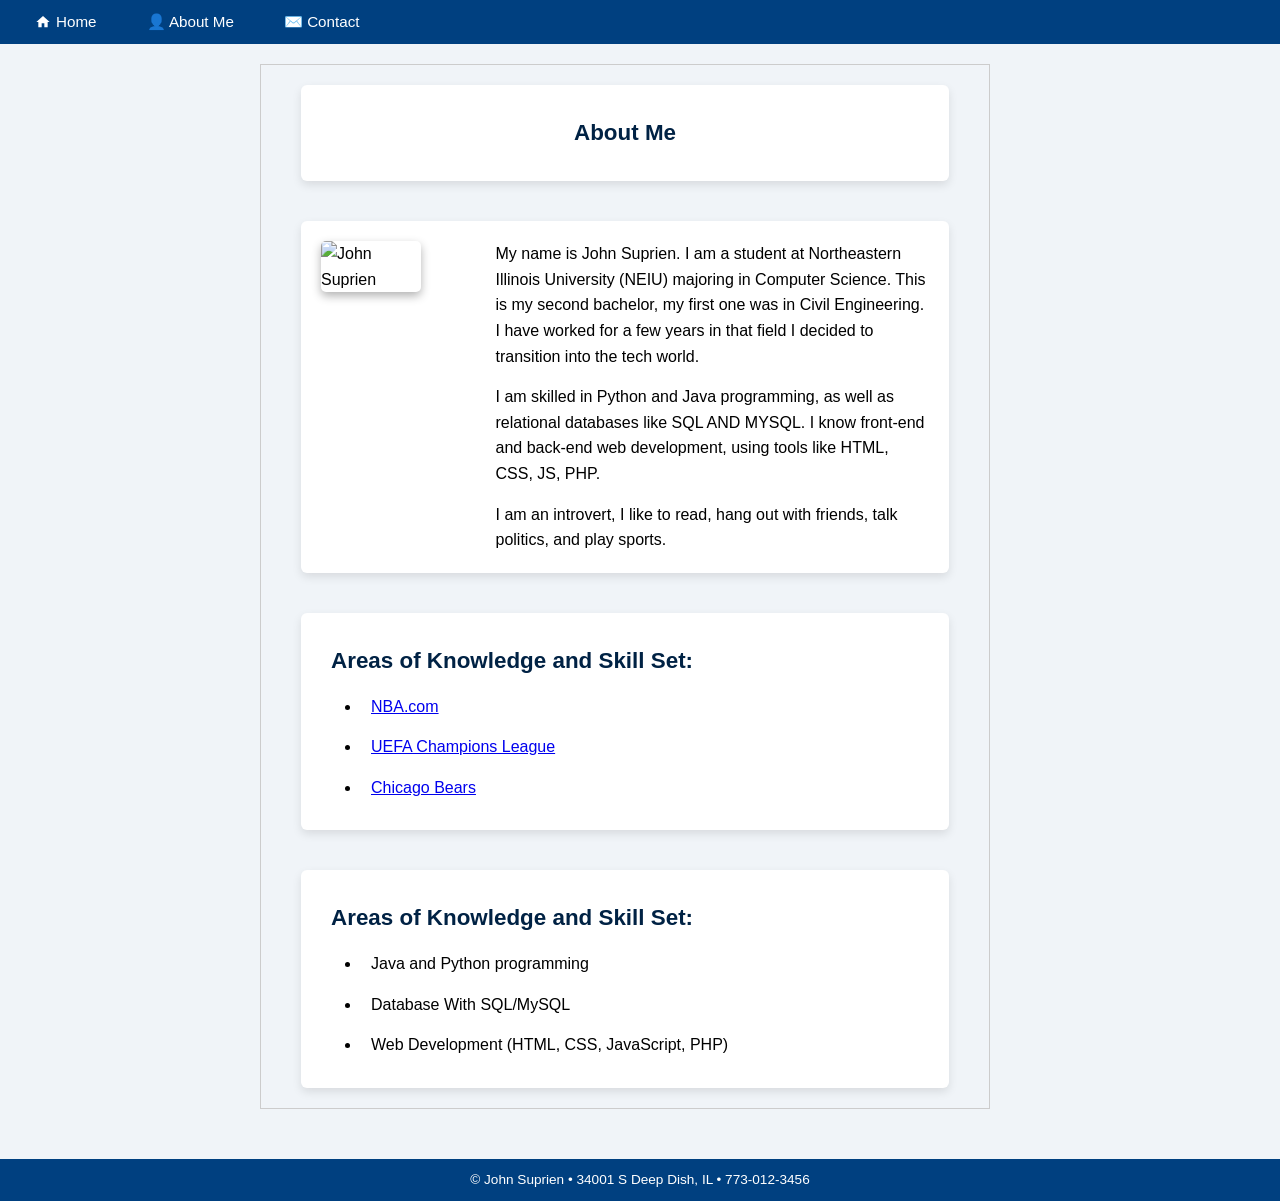
==== About_me.html @ 235f1147 "Initial commit of my personal site" ====
<!DOCTYPE html>
<html lang="en">
<head>
  <meta charset="utf-8" />
  <title>John Suprien</title>
  <link rel="shortcut icon" type="image/png" href="Images/jsfavicon 2.ico">
  <link rel="stylesheet" href="my_page_layout.css" />
</head>
<body>
  <div class="page-wrapper">

    <!-- Top Navigation -->
      <nav class="top-nav" style="background-color: #004080;">
        <ul>
          <li>
            <a href="index.html">
             <svg class="icon-white" xmlns="http://www.w3.org/2000/svg" height="16" viewBox="0 0 24 24" width="16">
              <path d="M10 20v-6h4v6h5v-8h3L12 3 2 12h3v8z"/>
             </svg>
             Home
            </a>
           </li>
           <li><a href="About_me.html">👤 About Me</a></li>
            <li><a href="contact_us.html">✉️ Contact</a></li>
        </ul>
      </nav>
     <main class="main-area">
      <article class="about-me-grid">
         <div class="about-box">
           <h1>About Me</h1>
         </div>
       
         <div class="intro-section about-box">
           <img src="Images/JS_photo.png" alt="John Suprien" class="profile-pic" />
           <div class="bio-text">
             <p>My name is John Suprien. I am a student at Northeastern Illinois University (NEIU) majoring in Computer Science.
               This is my second bachelor, my first one was in Civil Engineering. I have worked for a few years in that field I decided to transition into the tech world.</p>
               <p> I am skilled in Python and Java programming, as well as relational databases like SQL AND MYSQL.
               I know front-end and back-end web development, using tools like HTML, CSS, JS, PHP.</P>
               <p>I am an introvert, I like to read, hang out with friends, talk politics, and play sports.</p>
            </div>
         </div>
       
         <div class="about-box">
          <h2 class="fade-target">Areas of Knowledge and Skill Set:</h2>
           <ul>
             <li><a href="https://www.nba.com">NBA.com</a></li>
             <li><a href="https://www.uefa.com/uefachampionsleague/">UEFA Champions League</a></li>
             <li><a href="https://www.chicagobears.com/schedule/">Chicago Bears</a></li>
           </ul>
         </div>
       
         <div class="about-box">
           <h2>Areas of Knowledge and Skill Set:</h2>
           <ul>
             <li>Java and Python programming</li>
             <li>Database With SQL/MySQL</li>
             <li>Web Development (HTML, CSS, JavaScript, PHP)</li>
           </ul>
         </div>
       </article>

       <script>("DOMContentLoaded", function () {
        const headings = document.querySelectorAll("h2");
      
        headings.forEach(h2 => {
          setTimeout(() => {
            h2.classList.add("fade-out");
          }, 3000); // Fades out after 3 seconds
        });
      });
      </script>
      </main>

      <!-- Footer -->
     <footer class="site-footer">
       &copy; John Suprien • 34001 S Deep Dish, IL • 773-012-3456
     </footer>
   </div>
</body>
</html>
---- my_page_layout.css ----
@charset "utf-8";
/*
  This the styling page for my homepage
*/

* {
	margin: 0;
	padding: 0;
	box-sizing: border-box;
  }
  
  body {
	font-family: 'Segoe UI', Tahoma, Geneva, Verdana, sans-serif;
	background-color: #f0f4f8;
  }
  
  .page-wrapper {
	display: grid;
	grid-template-columns: 220px 1fr 250px;
	grid-template-rows: auto 1fr auto;
	grid-template-areas:
	  "nav nav nav"
	  "sidebar main right"
	  "footer footer footer";
	min-height: 100vh;
	column-gap: 20px;
  }
  
  /* Navigation Bar */
  .top-nav {
	grid-area: nav;
	padding: 10px 20px;
	background-color: #004080;
  }
  
  .top-nav ul {
	list-style: none;
	display: flex;
	gap: 20px;
	align-items: center;
  }
  
  .top-nav a {
	text-decoration: none;
	color: #ffffff;
	font-size: 0.95rem;
	display: flex;
	align-items: center;
	gap: 5px;
  }
  
  .icon-white {
	fill: white;
  }
  
  /* Sidebar */
  .sidebar {
	grid-area: sidebar;
	background-color: #002244;
	color: #fff;
	padding: 20px;
  }
  
  .sidebar-header {
	text-align: center;
  }
  
  .profile-photo {
	width: 100px;
	border-radius: 50%;
	margin-bottom: 10px;
  }
  
  .sidebar-info {
	display: grid;
	gap: 15px;
	margin-top: 20px;
  }
  
  .info-item {
	display: flex;
	align-items: center;
	gap: 10px;
  }
  
  /* Main Area */
  .main-area {
	grid-area: main;
	padding: 20px;
	display: flex;
	flex-direction: column;
	row-gap: 30px; /* Added spacing between sections */
  }
  
  .main-header h1 {
	font-size: 1.4rem;
	color: #002244;
  }
  
  .main-content ol {
	padding-left: 20px;
  }
  
  .main-content ol li {
	margin-bottom: 8px;
  }
  
  /* Projects Section */
  .bottom-row {
	display: flex;
	flex-direction: column;
	gap: 15px;
  }
  
  .projects-title {
	font-weight: bold;
	font-size: 1.2rem;
	text-align: center;
	margin-bottom: 10px;
  }
  
  .projects {
	display: flex;
	flex-wrap: nowrap;
	gap: 15px;
  }
  
  .project-item {
	background: #e6eef5;
	padding: 10px;
	border-radius: 5px;
	display: grid;
	gap: 10px;
	flex: 1;
	min-width: 0;
  }
  
  .project-title {
	font-weight: bold;
	margin-bottom: 10px;
  }
  
  .project-item ul {
	margin-top: 5px;
	padding-left: 20px;
  }
  
  /* Right Sidebar */
  .right-sidebar {
	grid-area: right;
	display: flex;
	flex-direction: column;
	gap: 20px;
	padding: 20px 15px;
	background-color: transparent;
  }
  
  .contact-info, .links-info, .skills-info, .image-box {
	background: #ffffff;
	padding: 15px;
	border-radius: 5px;
	box-shadow: 0 0 5px rgba(0,0,0,0.1);
  }
  
  .contact-info h3,
  .links-info h3,
  .skills-info h3 {
	margin-bottom: 10px;
  }
  
  .links-info a {
	color: #002244;
	text-decoration: none;
  }
  
  .links-info a:hover {
	text-decoration: underline;
  }
  
  .image-box img {
	width: 100%;
	height: auto;
	object-fit: cover;
	display: block;
	border-radius: 5px; /* Optional rounded corners */
  }

  body {
	font-size: 16px;
	margin: 0; 
	line-height: 1.6; /* Improve overall text readability */
  }
  
  header {
	margin-bottom: 20px; /* Space below the header */
	padding: 10px 0;
	text-align: center; /* Center navigation items if desired */
  }
  
  nav ul {
	list-style: none;
	padding: 0;
	margin: 0;
	display: inline-block; /* To center the list */
  }
  
  nav li {
	display: inline;
	margin: 0 15px;
  }
  
  nav a {
	text-decoration: none;
	color: #333; /* Example link color */
  }
  
  /* the article styles*/
  article {
	margin-bottom: 30px; /* Space below the article */
	padding: 20px;
	border: 1px solid #ccc; /* Optional border around the article */
  }
  
/* About page grid layout */
.about-me-grid {
	display: flex;
	flex-direction: column;
	gap: 40px;
	padding: 20px 40px;
	max-width: 100%;
  }
  
  /* H1 centered */
  .about-me-grid h1 {
	font-size: 1.4rem; /* same size as main-header h1 */
	color: #002244;
	padding: 10px;
	border: none;
	text-align: center;
  }
  
  /* Intro row: image left, bio right */
  .intro-section {
	display: grid;
	grid-template-columns: 1fr 3fr; /* Make bio-text wider */
	column-gap: 30px;
	align-items: start;
	width: 100%; /* Ensure full width */
  }
  
  /* Image styling */
  .profile-pic {
	width: 100px;
	height: auto;
	object-fit: cover;
	border-radius: 5px;
	box-shadow: 0 4px 10px rgba(0, 0, 0, 0.3);
  }
  
  .bio-text {
	display: flex;
	flex-direction: column;
	gap: 15px;
	word-break: normal;
	white-space: normal;
	overflow-wrap: break-word;
  }
  
  /* Headings (H2) */
  .about-me-grid h2 {
	padding: 10px;
	border: 0;
	font-size: 1.4rem;
	color: #002244;
	text-align: left;
  }
  .about-me-grid ul {
	padding-left: 30px; /* Padding from the left */
  }
  
  .about-me-grid ul li {
	padding: 5px 10px; /* Top/bottom: 5px, left/right: 10px */
	margin-bottom: 5px; /* Optional: spacing between items */
	list-style-type: disc; /* Keeps bullet styling */
	margin-left: 10px;
  }

  .about-box {
	background-color: #fff;
	padding: 20px;
	border-radius: 6px;
	box-shadow: 0 4px 10px rgba(0, 0, 0, 0.1);
  }

  .fade-out {
	opacity: 0;
	transition: opacity 2s ease;
  }

  /* Footer */
  .site-footer {
	grid-area: footer;
	text-align: center;
	padding: 10px;
	background-color: #004080;
	color: #fff;
	font-size: 0.85rem;
  }
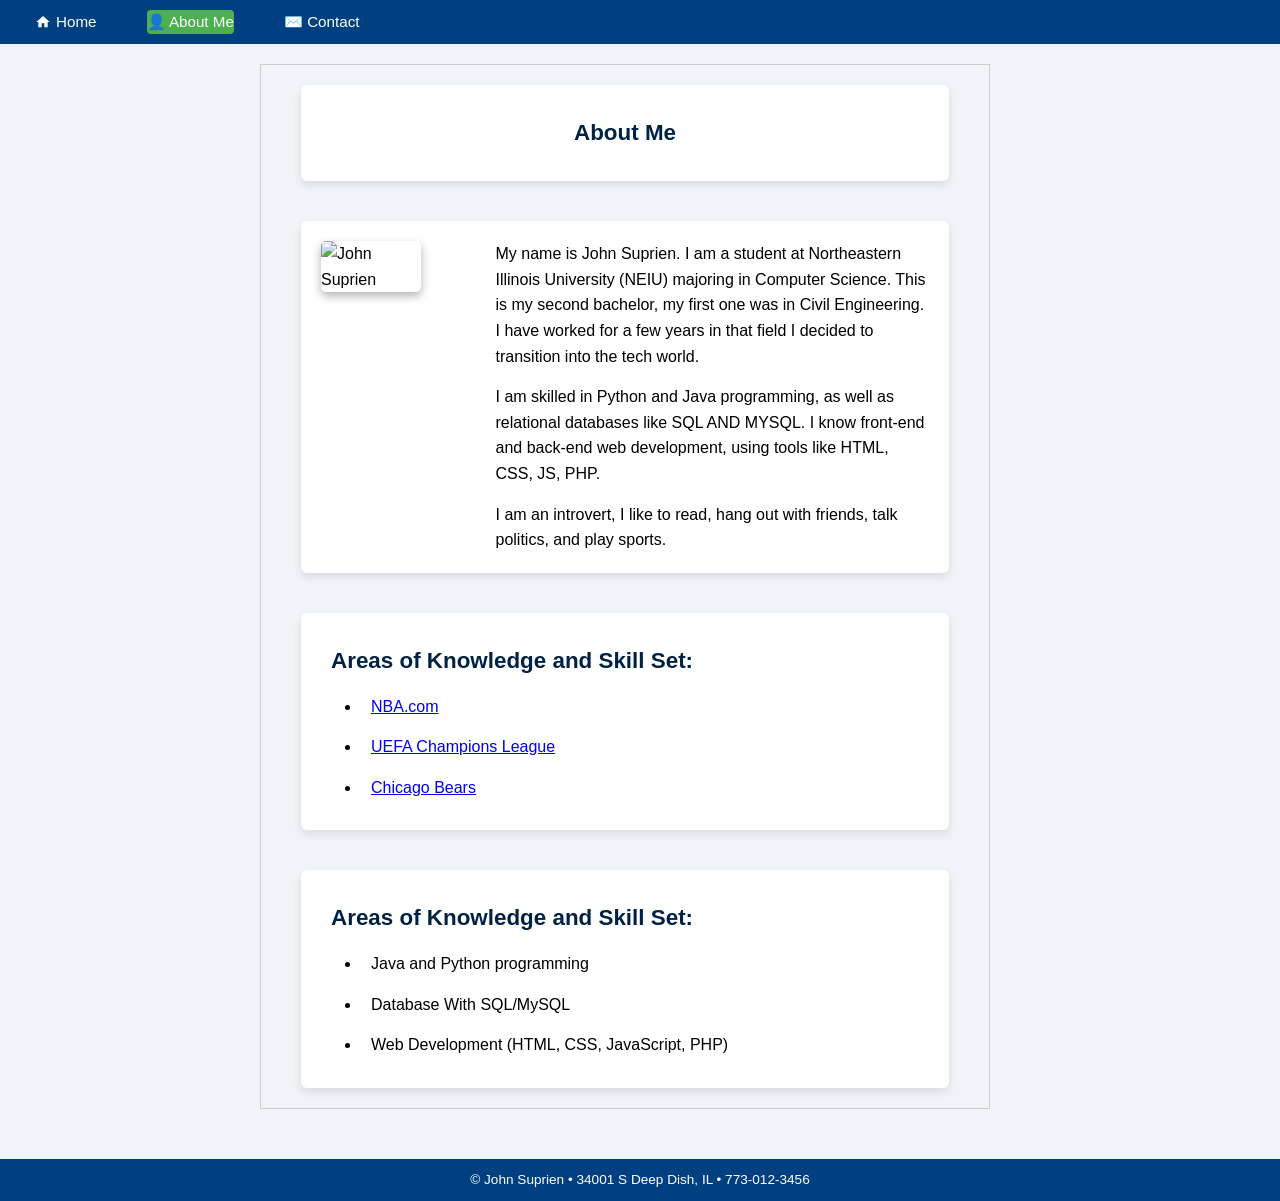
==== commit fc1825a6: "Refined HTML: added active states and improved privacy" ====
--- a/About_me.html
+++ b/About_me.html
@@ -20,7 +20,7 @@
              Home
             </a>
            </li>
-           <li><a href="About_me.html">👤 About Me</a></li>
+           <li><a href="About_me.html" class="active">👤 About Me</a></li>
             <li><a href="contact_us.html">✉️ Contact</a></li>
         </ul>
       </nav>
--- a/my_page_layout.css
+++ b/my_page_layout.css
@@ -32,6 +32,12 @@
 	padding: 10px 20px;
 	background-color: #004080;
   }
+
+  .top-nav a.active {
+    background-color: #4CAF50; /* Or your preferred highlight color */
+    color: white;
+    border-radius: 4px;
+}
   
   .top-nav ul {
 	list-style: none;
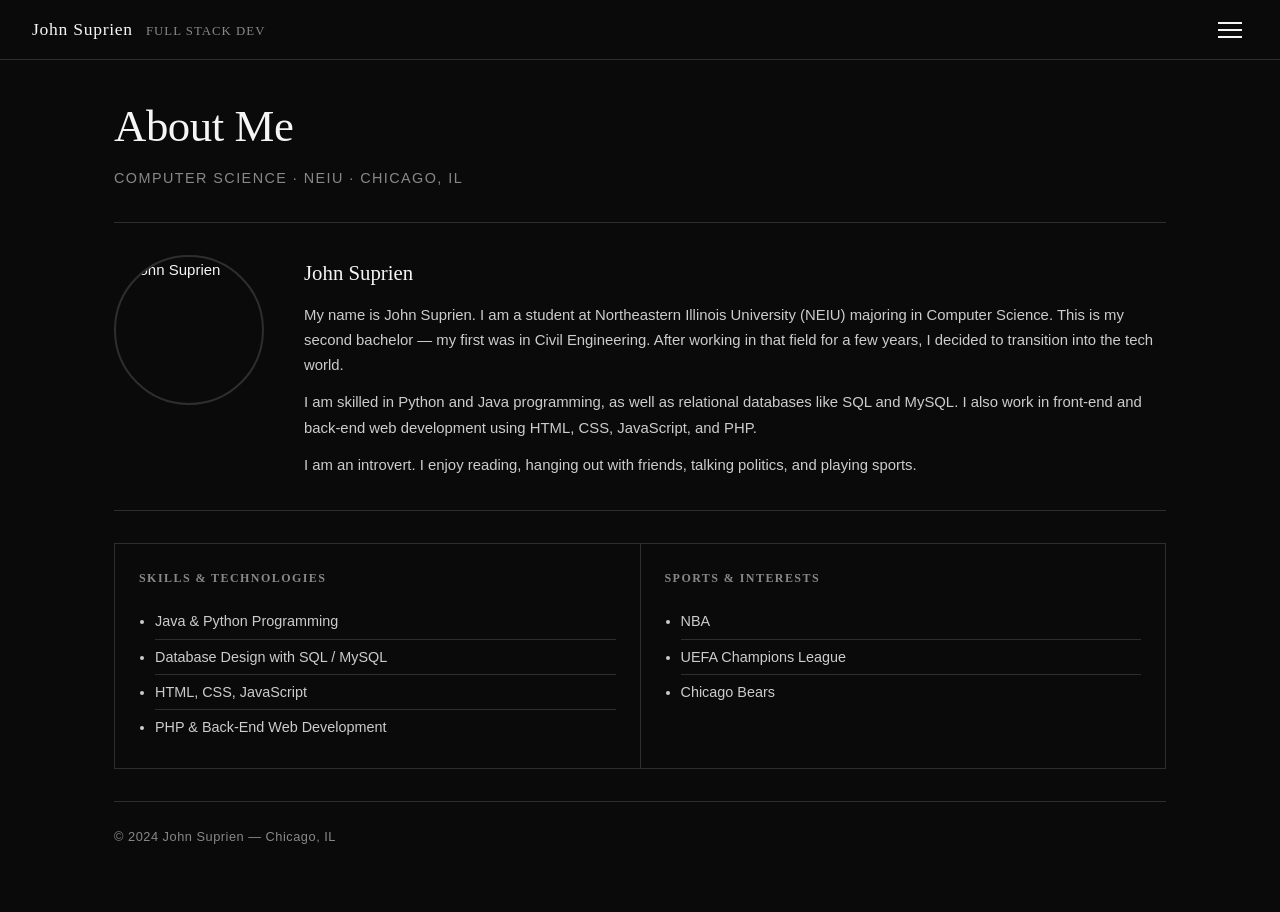
==== commit 4851739e: "update about me, contact_us, and Home age" ====
--- a/About_me.html
+++ b/About_me.html
@@ -1,81 +1,85 @@
 <!DOCTYPE html>
 <html lang="en">
 <head>
-  <meta charset="utf-8" />
-  <title>John Suprien</title>
-  <link rel="shortcut icon" type="image/png" href="Images/jsfavicon 2.ico">
-  <link rel="stylesheet" href="my_page_layout.css" />
+<meta charset="utf-8" />
+<meta name="viewport" content="width=device-width, initial-scale=1.0">
+<title>John Suprien | About Me</title>
+<link rel="shortcut icon" type="image/png" href="Images/jsfavicon 2.ico">
+<link rel="stylesheet" href="my_page_layout.css">
 </head>
 <body>
-  <div class="page-wrapper">
 
-    <!-- Top Navigation -->
-      <nav class="top-nav" style="background-color: #004080;">
-        <ul>
-          <li>
-            <a href="index.html">
-             <svg class="icon-white" xmlns="http://www.w3.org/2000/svg" height="16" viewBox="0 0 24 24" width="16">
-              <path d="M10 20v-6h4v6h5v-8h3L12 3 2 12h3v8z"/>
-             </svg>
-             Home
-            </a>
-           </li>
-           <li><a href="About_me.html" class="active">👤 About Me</a></li>
-            <li><a href="contact_us.html">✉️ Contact</a></li>
-        </ul>
-      </nav>
-     <main class="main-area">
-      <article class="about-me-grid">
-         <div class="about-box">
-           <h1>About Me</h1>
-         </div>
-       
-         <div class="intro-section about-box">
-           <img src="Images/JS_photo.png" alt="John Suprien" class="profile-pic" />
-           <div class="bio-text">
-             <p>My name is John Suprien. I am a student at Northeastern Illinois University (NEIU) majoring in Computer Science.
-               This is my second bachelor, my first one was in Civil Engineering. I have worked for a few years in that field I decided to transition into the tech world.</p>
-               <p> I am skilled in Python and Java programming, as well as relational databases like SQL AND MYSQL.
-               I know front-end and back-end web development, using tools like HTML, CSS, JS, PHP.</P>
-               <p>I am an introvert, I like to read, hang out with friends, talk politics, and play sports.</p>
-            </div>
-         </div>
-       
-         <div class="about-box">
-          <h2 class="fade-target">Areas of Knowledge and Skill Set:</h2>
-           <ul>
-             <li><a href="https://www.nba.com">NBA.com</a></li>
-             <li><a href="https://www.uefa.com/uefachampionsleague/">UEFA Champions League</a></li>
-             <li><a href="https://www.chicagobears.com/schedule/">Chicago Bears</a></li>
-           </ul>
-         </div>
-       
-         <div class="about-box">
-           <h2>Areas of Knowledge and Skill Set:</h2>
-           <ul>
-             <li>Java and Python programming</li>
-             <li>Database With SQL/MySQL</li>
-             <li>Web Development (HTML, CSS, JavaScript, PHP)</li>
-           </ul>
-         </div>
-       </article>
+<!-- ── HEADER ──────────────────────────────────────────── -->
+<header class="site-header">
+  <div class="brand">
+    John Suprien <span>Full Stack Dev</span>
+  </div>
+  <button class="hamburger" id="menuBtn" aria-label="Toggle navigation" aria-expanded="false">
+    <span></span>
+    <span></span>
+    <span></span>
+  </button>
+</header>
 
-       <script>("DOMContentLoaded", function () {
-        const headings = document.querySelectorAll("h2");
-      
-        headings.forEach(h2 => {
-          setTimeout(() => {
-            h2.classList.add("fade-out");
-          }, 3000); // Fades out after 3 seconds
-        });
-      });
-      </script>
-      </main>
+<!-- ── SLIDE-OUT DRAWER ─────────────────────────────────── -->
+<nav class="nav-drawer" id="navDrawer" aria-label="Main Navigation">
+  <ul>
+    <li><a href="index.html">Home</a></li>
+    <li><a href="About_me.html" class="active">About Me</a></li>
+    <li><a href="contact_us.html">Contact</a></li>
+  </ul>
+</nav>
+<div class="nav-overlay" id="navOverlay"></div>
 
-      <!-- Footer -->
-     <footer class="site-footer">
-       &copy; John Suprien • 34001 S Deep Dish, IL • 773-012-3456
-     </footer>
-   </div>
+<!-- ── PAGE ─────────────────────────────────────────────── -->
+<div class="page-wrapper">
+
+  <!-- HERO -->
+  <div class="about-hero">
+    <h1>About Me</h1>
+    <p class="subtitle">Computer Science · NEIU · Chicago, IL</p>
+  </div>
+
+  <!-- INTRO: photo + bio -->
+  <section class="intro-section">
+    <img class="profile-photo" src="Images/JS_photo.png" alt="John Suprien" />
+    <div class="bio-text">
+      <h2>John Suprien</h2>
+      <p>My name is John Suprien. I am a student at Northeastern Illinois University (NEIU) majoring in Computer Science. This is my second bachelor — my first was in Civil Engineering. After working in that field for a few years, I decided to transition into the tech world.</p>
+      <p>I am skilled in Python and Java programming, as well as relational databases like SQL and MySQL. I also work in front-end and back-end web development using HTML, CSS, JavaScript, and PHP.</p>
+      <p>I am an introvert. I enjoy reading, hanging out with friends, talking politics, and playing sports.</p>
+    </div>
+  </section>
+
+  <!-- SKILLS + INTERESTS -->
+  <div class="about-grid">
+    <div class="about-card">
+      <h3>Skills &amp; Technologies</h3>
+      <ul>
+        <li>Java &amp; Python Programming</li>
+        <li>Database Design with SQL / MySQL</li>
+        <li>HTML, CSS, JavaScript</li>
+        <li>PHP &amp; Back-End Web Development</li>
+      </ul>
+    </div>
+    <div class="about-card">
+      <h3>Sports &amp; Interests</h3>
+      <ul>
+        <li><a href="https://www.nba.com" target="_blank" rel="noopener">NBA</a></li>
+        <li><a href="https://www.uefa.com/uefachampionsleague/" target="_blank" rel="noopener">UEFA Champions League</a></li>
+        <li><a href="https://www.chicagobears.com/schedule/" target="_blank" rel="noopener">Chicago Bears</a></li>
+      </ul>
+    </div>
+  </div>
+
+  <!-- FOOTER -->
+  <footer class="site-footer">
+    <p>&copy; 2024 John Suprien &mdash; Chicago, IL</p>
+  </footer>
+
+</div>
+
+<script src="main.js"></script>
+
 </body>
 </html>
--- a/my_page_layout.css
+++ b/my_page_layout.css
@@ -1,314 +1,457 @@
-@charset "utf-8";
-/*
-  This the styling page for my homepage
-*/
-
-* {
-	margin: 0;
-	padding: 0;
-	box-sizing: border-box;
-  }
-  
-  body {
-	font-family: 'Segoe UI', Tahoma, Geneva, Verdana, sans-serif;
-	background-color: #f0f4f8;
-  }
-  
-  .page-wrapper {
-	display: grid;
-	grid-template-columns: 220px 1fr 250px;
-	grid-template-rows: auto 1fr auto;
-	grid-template-areas:
-	  "nav nav nav"
-	  "sidebar main right"
-	  "footer footer footer";
-	min-height: 100vh;
-	column-gap: 20px;
-  }
-  
-  /* Navigation Bar */
-  .top-nav {
-	grid-area: nav;
-	padding: 10px 20px;
-	background-color: #004080;
-  }
-
-  .top-nav a.active {
-    background-color: #4CAF50; /* Or your preferred highlight color */
-    color: white;
-    border-radius: 4px;
-}
-  
-  .top-nav ul {
-	list-style: none;
-	display: flex;
-	gap: 20px;
-	align-items: center;
-  }
-  
-  .top-nav a {
-	text-decoration: none;
-	color: #ffffff;
-	font-size: 0.95rem;
-	display: flex;
-	align-items: center;
-	gap: 5px;
-  }
-  
-  .icon-white {
-	fill: white;
-  }
-  
-  /* Sidebar */
-  .sidebar {
-	grid-area: sidebar;
-	background-color: #002244;
-	color: #fff;
-	padding: 20px;
-  }
-  
-  .sidebar-header {
-	text-align: center;
-  }
-  
-  .profile-photo {
-	width: 100px;
-	border-radius: 50%;
-	margin-bottom: 10px;
-  }
-  
-  .sidebar-info {
-	display: grid;
-	gap: 15px;
-	margin-top: 20px;
-  }
-  
-  .info-item {
-	display: flex;
-	align-items: center;
-	gap: 10px;
-  }
-  
-  /* Main Area */
-  .main-area {
-	grid-area: main;
-	padding: 20px;
-	display: flex;
-	flex-direction: column;
-	row-gap: 30px; /* Added spacing between sections */
-  }
-  
-  .main-header h1 {
-	font-size: 1.4rem;
-	color: #002244;
-  }
-  
-  .main-content ol {
-	padding-left: 20px;
-  }
-  
-  .main-content ol li {
-	margin-bottom: 8px;
-  }
-  
-  /* Projects Section */
-  .bottom-row {
-	display: flex;
-	flex-direction: column;
-	gap: 15px;
-  }
-  
-  .projects-title {
-	font-weight: bold;
-	font-size: 1.2rem;
-	text-align: center;
-	margin-bottom: 10px;
-  }
-  
-  .projects {
-	display: flex;
-	flex-wrap: nowrap;
-	gap: 15px;
-  }
-  
-  .project-item {
-	background: #e6eef5;
-	padding: 10px;
-	border-radius: 5px;
-	display: grid;
-	gap: 10px;
-	flex: 1;
-	min-width: 0;
-  }
-  
-  .project-title {
-	font-weight: bold;
-	margin-bottom: 10px;
-  }
-  
-  .project-item ul {
-	margin-top: 5px;
-	padding-left: 20px;
-  }
-  
-  /* Right Sidebar */
-  .right-sidebar {
-	grid-area: right;
-	display: flex;
-	flex-direction: column;
-	gap: 20px;
-	padding: 20px 15px;
-	background-color: transparent;
-  }
-  
-  .contact-info, .links-info, .skills-info, .image-box {
-	background: #ffffff;
-	padding: 15px;
-	border-radius: 5px;
-	box-shadow: 0 0 5px rgba(0,0,0,0.1);
-  }
-  
-  .contact-info h3,
-  .links-info h3,
-  .skills-info h3 {
-	margin-bottom: 10px;
-  }
-  
-  .links-info a {
-	color: #002244;
-	text-decoration: none;
-  }
-  
-  .links-info a:hover {
-	text-decoration: underline;
-  }
-  
-  .image-box img {
-	width: 100%;
-	height: auto;
-	object-fit: cover;
-	display: block;
-	border-radius: 5px; /* Optional rounded corners */
-  }
-
-  body {
-	font-size: 16px;
-	margin: 0; 
-	line-height: 1.6; /* Improve overall text readability */
-  }
-  
-  header {
-	margin-bottom: 20px; /* Space below the header */
-	padding: 10px 0;
-	text-align: center; /* Center navigation items if desired */
-  }
-  
-  nav ul {
-	list-style: none;
-	padding: 0;
-	margin: 0;
-	display: inline-block; /* To center the list */
-  }
-  
-  nav li {
-	display: inline;
-	margin: 0 15px;
-  }
-  
-  nav a {
-	text-decoration: none;
-	color: #333; /* Example link color */
-  }
-  
-  /* the article styles*/
-  article {
-	margin-bottom: 30px; /* Space below the article */
-	padding: 20px;
-	border: 1px solid #ccc; /* Optional border around the article */
-  }
-  
-/* About page grid layout */
-.about-me-grid {
-	display: flex;
-	flex-direction: column;
-	gap: 40px;
-	padding: 20px 40px;
-	max-width: 100%;
-  }
-  
-  /* H1 centered */
-  .about-me-grid h1 {
-	font-size: 1.4rem; /* same size as main-header h1 */
-	color: #002244;
-	padding: 10px;
-	border: none;
-	text-align: center;
-  }
-  
-  /* Intro row: image left, bio right */
-  .intro-section {
-	display: grid;
-	grid-template-columns: 1fr 3fr; /* Make bio-text wider */
-	column-gap: 30px;
-	align-items: start;
-	width: 100%; /* Ensure full width */
-  }
-  
-  /* Image styling */
-  .profile-pic {
-	width: 100px;
-	height: auto;
-	object-fit: cover;
-	border-radius: 5px;
-	box-shadow: 0 4px 10px rgba(0, 0, 0, 0.3);
-  }
-  
-  .bio-text {
-	display: flex;
-	flex-direction: column;
-	gap: 15px;
-	word-break: normal;
-	white-space: normal;
-	overflow-wrap: break-word;
-  }
-  
-  /* Headings (H2) */
-  .about-me-grid h2 {
-	padding: 10px;
-	border: 0;
-	font-size: 1.4rem;
-	color: #002244;
-	text-align: left;
-  }
-  .about-me-grid ul {
-	padding-left: 30px; /* Padding from the left */
-  }
-  
-  .about-me-grid ul li {
-	padding: 5px 10px; /* Top/bottom: 5px, left/right: 10px */
-	margin-bottom: 5px; /* Optional: spacing between items */
-	list-style-type: disc; /* Keeps bullet styling */
-	margin-left: 10px;
-  }
-
-  .about-box {
-	background-color: #fff;
-	padding: 20px;
-	border-radius: 6px;
-	box-shadow: 0 4px 10px rgba(0, 0, 0, 0.1);
-  }
-
-  .fade-out {
-	opacity: 0;
-	transition: opacity 2s ease;
-  }
-
-  /* Footer */
-  .site-footer {
-	grid-area: footer;
-	text-align: center;
-	padding: 10px;
-	background-color: #004080;
-	color: #fff;
-	font-size: 0.85rem;
-  }+/* ── TOKENS ─────────────────────────────────────────── */
+:root {
+  --black:        #0a0a0a;
+  --white:        #f5f5f5;
+  --mid:          #1e1e1e;
+  --border:       #2e2e2e;
+  --accent:       #ffffff;
+  --muted:        #888;
+  --font-display: 'Georgia', serif;
+  --font-body:    'Helvetica Neue', Helvetica, Arial, sans-serif;
+}
+
+/* ── RESET ──────────────────────────────────────────── */
+*, *::before, *::after { box-sizing: border-box; margin: 0; padding: 0; }
+html { scroll-behavior: smooth; }
+
+body {
+  background: var(--black);
+  color: var(--white);
+  font-family: var(--font-body);
+  font-size: 15px;
+  line-height: 1.7;
+  min-height: 100vh;
+}
+
+a { color: var(--white); text-decoration: none; }
+a:hover { text-decoration: underline; }
+ul { list-style: none; }
+
+/* ── HEADER ─────────────────────────────────────────── */
+.site-header {
+  position: sticky;
+  top: 0;
+  z-index: 100;
+  background: var(--black);
+  border-bottom: 1px solid var(--border);
+  display: flex;
+  align-items: center;
+  justify-content: space-between;
+  padding: 0 2rem;
+  height: 60px;
+}
+
+.site-header .brand {
+  font-family: var(--font-display);
+  font-size: 1.1rem;
+  letter-spacing: 0.04em;
+  color: var(--white);
+  font-weight: normal;
+}
+
+.site-header .brand span {
+  color: var(--muted);
+  font-size: 0.8rem;
+  margin-left: 0.5rem;
+  letter-spacing: 0.08em;
+  text-transform: uppercase;
+}
+
+/* ── HAMBURGER ──────────────────────────────────────── */
+.hamburger {
+  background: none;
+  border: none;
+  cursor: pointer;
+  padding: 6px;
+  display: flex;
+  flex-direction: column;
+  gap: 5px;
+  z-index: 200;
+}
+
+.hamburger span {
+  display: block;
+  width: 24px;
+  height: 2px;
+  background: var(--white);
+  transition: transform 0.3s, opacity 0.3s;
+}
+
+.hamburger.open span:nth-child(1) { transform: translateY(7px) rotate(45deg); }
+.hamburger.open span:nth-child(2) { opacity: 0; }
+.hamburger.open span:nth-child(3) { transform: translateY(-7px) rotate(-45deg); }
+
+/* ── SLIDE-OUT NAV ──────────────────────────────────── */
+.nav-drawer {
+  position: fixed;
+  top: 60px;
+  right: -260px;
+  width: 240px;
+  height: calc(100vh - 60px);
+  background: var(--mid);
+  border-left: 1px solid var(--border);
+  transition: right 0.35s cubic-bezier(.4,0,.2,1);
+  z-index: 99;
+  padding: 2rem 1.5rem;
+}
+
+.nav-drawer.open { right: 0; }
+.nav-drawer ul { display: flex; flex-direction: column; gap: 0.5rem; }
+
+.nav-drawer a {
+  display: block;
+  padding: 0.65rem 0.75rem;
+  border-radius: 4px;
+  font-size: 0.95rem;
+  letter-spacing: 0.03em;
+  transition: background 0.2s;
+}
+
+.nav-drawer a:hover,
+.nav-drawer a.active {
+  background: var(--border);
+  text-decoration: none;
+}
+
+.nav-overlay {
+  display: none;
+  position: fixed;
+  inset: 60px 0 0 0;
+  z-index: 98;
+}
+
+.nav-overlay.open { display: block; }
+
+/* ── PAGE WRAPPER ───────────────────────────────────── */
+.page-wrapper {
+  max-width: 1100px;
+  margin: 0 auto;
+  padding: 2.5rem 1.5rem 4rem;
+  display: grid;
+  grid-template-columns: 1fr 260px;
+  gap: 2rem;
+}
+
+/* ── HERO ───────────────────────────────────────────── */
+.hero {
+  grid-column: 1 / -1;
+  border-bottom: 1px solid var(--border);
+  padding-bottom: 2rem;
+}
+
+.hero h1 {
+  font-family: var(--font-display);
+  font-size: clamp(1.8rem, 4vw, 2.8rem);
+  font-weight: normal;
+  line-height: 1.2;
+  letter-spacing: -0.01em;
+  margin-bottom: 0.75rem;
+}
+
+.hero .subtitle {
+  color: var(--muted);
+  font-size: 0.9rem;
+  letter-spacing: 0.1em;
+  text-transform: uppercase;
+}
+
+/* ── MAIN CONTENT ───────────────────────────────────── */
+.main-content { grid-column: 1; }
+
+.summary-list { padding-left: 0; margin-bottom: 2rem; }
+
+.summary-list li {
+  padding: 0.9rem 0;
+  border-bottom: 1px solid var(--border);
+  font-size: 0.93rem;
+  color: #ccc;
+}
+
+.summary-list li:first-child { border-top: 1px solid var(--border); }
+
+/* ── PROJECTS ───────────────────────────────────────── */
+.section-title {
+  font-family: var(--font-display);
+  font-size: 1.2rem;
+  font-weight: normal;
+  letter-spacing: 0.06em;
+  text-transform: uppercase;
+  margin-bottom: 1.25rem;
+  color: var(--muted);
+}
+
+.projects-grid {
+  display: grid;
+  grid-template-columns: repeat(auto-fill, minmax(260px, 1fr));
+  gap: 1px;
+  background: var(--border);
+  border: 1px solid var(--border);
+}
+
+.project-item {
+  background: var(--black);
+  padding: 1.4rem;
+  transition: background 0.2s;
+}
+
+.project-item:hover { background: var(--mid); }
+
+.project-item h3 {
+  font-family: var(--font-display);
+  font-size: 1rem;
+  font-weight: normal;
+  margin-bottom: 0.75rem;
+  border-bottom: 1px solid var(--border);
+  padding-bottom: 0.5rem;
+}
+
+.project-item ul { padding-left: 1rem; list-style: disc; }
+.project-item li { font-size: 0.85rem; color: #bbb; margin-bottom: 0.3rem; }
+
+/* ── RIGHT SIDEBAR ──────────────────────────────────── */
+.right-sidebar { grid-column: 2; }
+
+.sidebar-card {
+  border: 1px solid var(--border);
+  padding: 1.25rem;
+  margin-bottom: 1.25rem;
+}
+
+.sidebar-card h3 {
+  font-size: 0.75rem;
+  letter-spacing: 0.12em;
+  text-transform: uppercase;
+  color: var(--muted);
+  margin-bottom: 1rem;
+}
+
+.sidebar-card a {
+  display: block;
+  padding: 0.4rem 0;
+  font-size: 0.9rem;
+  border-bottom: 1px solid var(--border);
+  transition: color 0.2s;
+}
+
+.sidebar-card a:last-child { border-bottom: none; }
+.sidebar-card a:hover { color: var(--muted); text-decoration: none; }
+
+.sidebar-card ul li {
+  font-size: 0.88rem;
+  padding: 0.35rem 0;
+  border-bottom: 1px solid var(--border);
+  color: #ccc;
+}
+
+.sidebar-card ul li:last-child { border-bottom: none; }
+
+/* ── FOOTER ─────────────────────────────────────────── */
+.site-footer {
+  grid-column: 1 / -1;
+  border-top: 1px solid var(--border);
+  padding-top: 1.5rem;
+  font-size: 0.8rem;
+  color: var(--muted);
+  letter-spacing: 0.04em;
+}
+
+/* ── RESPONSIVE ─────────────────────────────────────── */
+@media (max-width: 700px) {
+  .page-wrapper { grid-template-columns: 1fr; }
+  .main-content, .right-sidebar { grid-column: 1; }
+}
+
+/* ════════════════════════════════════════════════════════
+   ABOUT ME PAGE
+   ════════════════════════════════════════════════════════ */
+
+.about-hero {
+  grid-column: 1 / -1;
+  border-bottom: 1px solid var(--border);
+  padding-bottom: 2rem;
+}
+
+.about-hero h1 {
+  font-family: var(--font-display);
+  font-size: clamp(1.8rem, 4vw, 2.8rem);
+  font-weight: normal;
+  line-height: 1.2;
+  letter-spacing: -0.01em;
+  margin-bottom: 0.75rem;
+}
+
+.about-hero .subtitle {
+  color: var(--muted);
+  font-size: 0.9rem;
+  letter-spacing: 0.1em;
+  text-transform: uppercase;
+}
+
+.intro-section {
+  grid-column: 1 / -1;
+  display: flex;
+  gap: 2.5rem;
+  align-items: flex-start;
+  padding-bottom: 2rem;
+  border-bottom: 1px solid var(--border);
+}
+
+.profile-photo {
+  width: 150px;
+  height: 150px;
+  border-radius: 50%;
+  object-fit: cover;
+  flex-shrink: 0;
+  border: 2px solid var(--border);
+  filter: grayscale(100%);
+}
+
+.bio-text h2 {
+  font-family: var(--font-display);
+  font-size: 1.3rem;
+  font-weight: normal;
+  margin-bottom: 0.75rem;
+}
+
+.bio-text p {
+  font-size: 0.93rem;
+  color: #ccc;
+  margin-bottom: 0.75rem;
+}
+
+.bio-text p:last-child { margin-bottom: 0; }
+
+.about-grid {
+  grid-column: 1 / -1;
+  display: grid;
+  grid-template-columns: 1fr 1fr;
+  gap: 1px;
+  background: var(--border);
+  border: 1px solid var(--border);
+}
+
+.about-card {
+  background: var(--black);
+  padding: 1.5rem;
+}
+
+.about-card h3 {
+  font-family: var(--font-display);
+  font-size: 0.75rem;
+  letter-spacing: 0.12em;
+  text-transform: uppercase;
+  color: var(--muted);
+  margin-bottom: 1rem;
+}
+
+.about-card ul { padding-left: 1rem; list-style: disc; }
+
+.about-card li {
+  font-size: 0.9rem;
+  color: #ccc;
+  padding: 0.3rem 0;
+  border-bottom: 1px solid var(--border);
+}
+
+.about-card li:last-child { border-bottom: none; }
+.about-card a { color: #ccc; transition: color 0.2s; }
+.about-card a:hover { color: var(--white); text-decoration: none; }
+
+/* ════════════════════════════════════════════════════════
+   CONTACT PAGE
+   ════════════════════════════════════════════════════════ */
+
+.contact-hero {
+  grid-column: 1 / -1;
+  border-bottom: 1px solid var(--border);
+  padding-bottom: 2rem;
+}
+
+.contact-hero h1 {
+  font-family: var(--font-display);
+  font-size: clamp(1.8rem, 4vw, 2.8rem);
+  font-weight: normal;
+  line-height: 1.2;
+  letter-spacing: -0.01em;
+  margin-bottom: 0.75rem;
+}
+
+.contact-hero .subtitle {
+  color: var(--muted);
+  font-size: 0.9rem;
+  letter-spacing: 0.1em;
+  text-transform: uppercase;
+}
+
+.contact-form-wrapper {
+  grid-column: 1 / -1;
+  max-width: 620px;
+}
+
+.form-group { margin-bottom: 1.5rem; }
+
+.form-group label {
+  display: block;
+  font-size: 0.78rem;
+  letter-spacing: 0.1em;
+  text-transform: uppercase;
+  color: var(--muted);
+  margin-bottom: 0.5rem;
+}
+
+.form-group .required { color: var(--white); margin-left: 2px; }
+
+.form-group input,
+.form-group textarea {
+  width: 100%;
+  background: var(--mid);
+  border: 1px solid var(--border);
+  color: var(--white);
+  font-family: var(--font-body);
+  font-size: 0.93rem;
+  padding: 0.75rem 1rem;
+  outline: none;
+  transition: border-color 0.2s;
+  border-radius: 0;
+  appearance: none;
+}
+
+.form-group input:focus,
+.form-group textarea:focus { border-color: var(--white); }
+
+.form-group input::placeholder,
+.form-group textarea::placeholder { color: #555; }
+
+.form-group textarea { resize: vertical; min-height: 140px; }
+
+.btn-submit {
+  background: var(--white);
+  color: var(--black);
+  border: none;
+  font-family: var(--font-body);
+  font-size: 0.85rem;
+  letter-spacing: 0.1em;
+  text-transform: uppercase;
+  padding: 0.85rem 2.5rem;
+  cursor: pointer;
+  transition: background 0.2s, color 0.2s;
+}
+
+.btn-submit:hover { background: var(--muted); color: var(--white); }
+
+.form-message {
+  display: none;
+  margin-top: 1.25rem;
+  padding: 0.85rem 1rem;
+  border: 1px solid var(--border);
+  font-size: 0.88rem;
+  color: #ccc;
+}
+
+.form-message.error { border-color: #666; color: #ff9999; }
+
+/* ── RESPONSIVE (all pages) ─────────────────────────── */
+@media (max-width: 700px) {
+  .intro-section { flex-direction: column; align-items: center; text-align: center; }
+  .about-grid { grid-template-columns: 1fr; }
+}
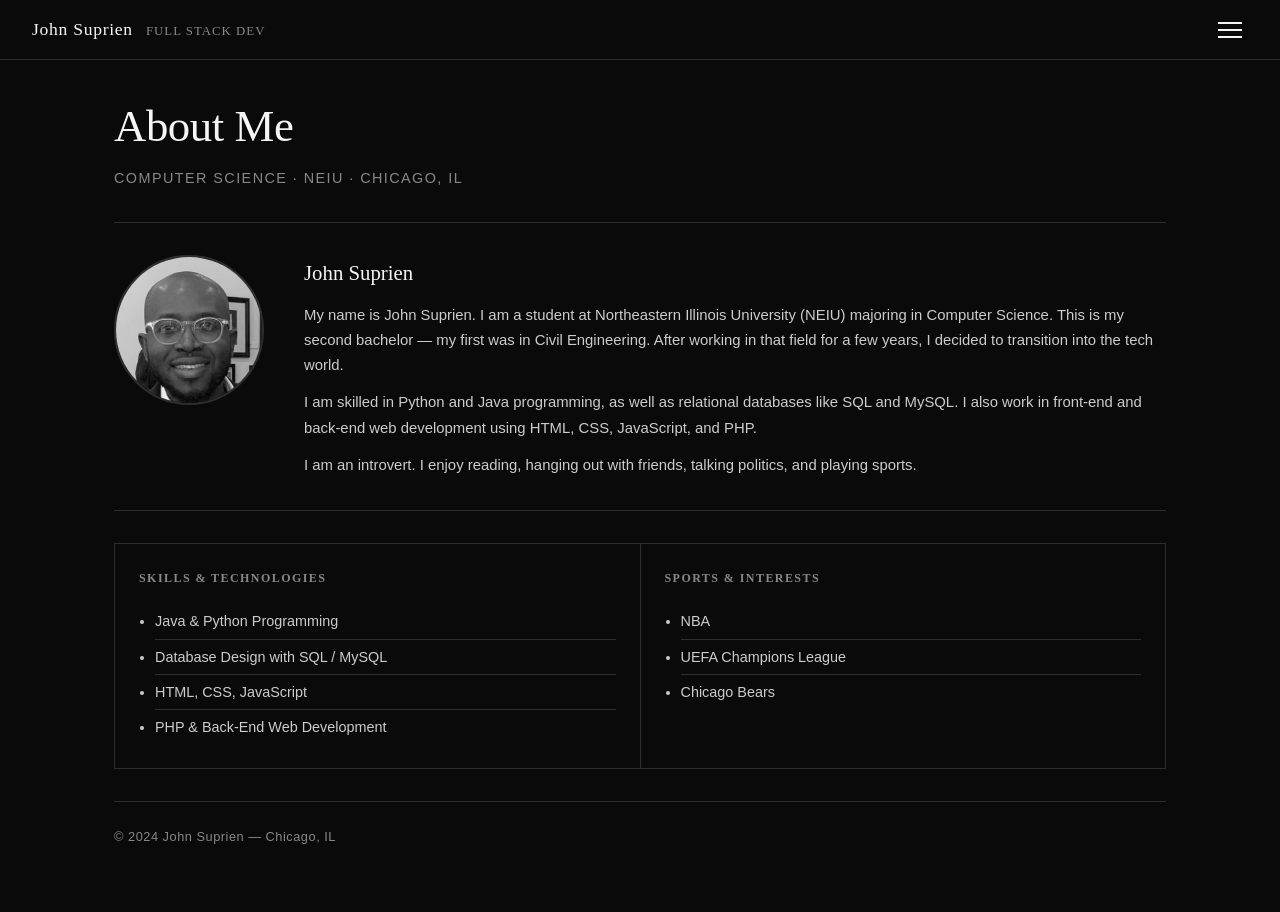
==== commit 5bd185af: "update bio picture" ====
--- a/About_me.html
+++ b/About_me.html
@@ -42,7 +42,7 @@
 
   <!-- INTRO: photo + bio -->
   <section class="intro-section">
-    <img class="profile-photo" src="Images/JS_photo.png" alt="John Suprien" />
+    <img class="profile-photo" src="Images/John.jpeg" alt="John Suprien" />
     <div class="bio-text">
       <h2>John Suprien</h2>
       <p>My name is John Suprien. I am a student at Northeastern Illinois University (NEIU) majoring in Computer Science. This is my second bachelor — my first was in Civil Engineering. After working in that field for a few years, I decided to transition into the tech world.</p>
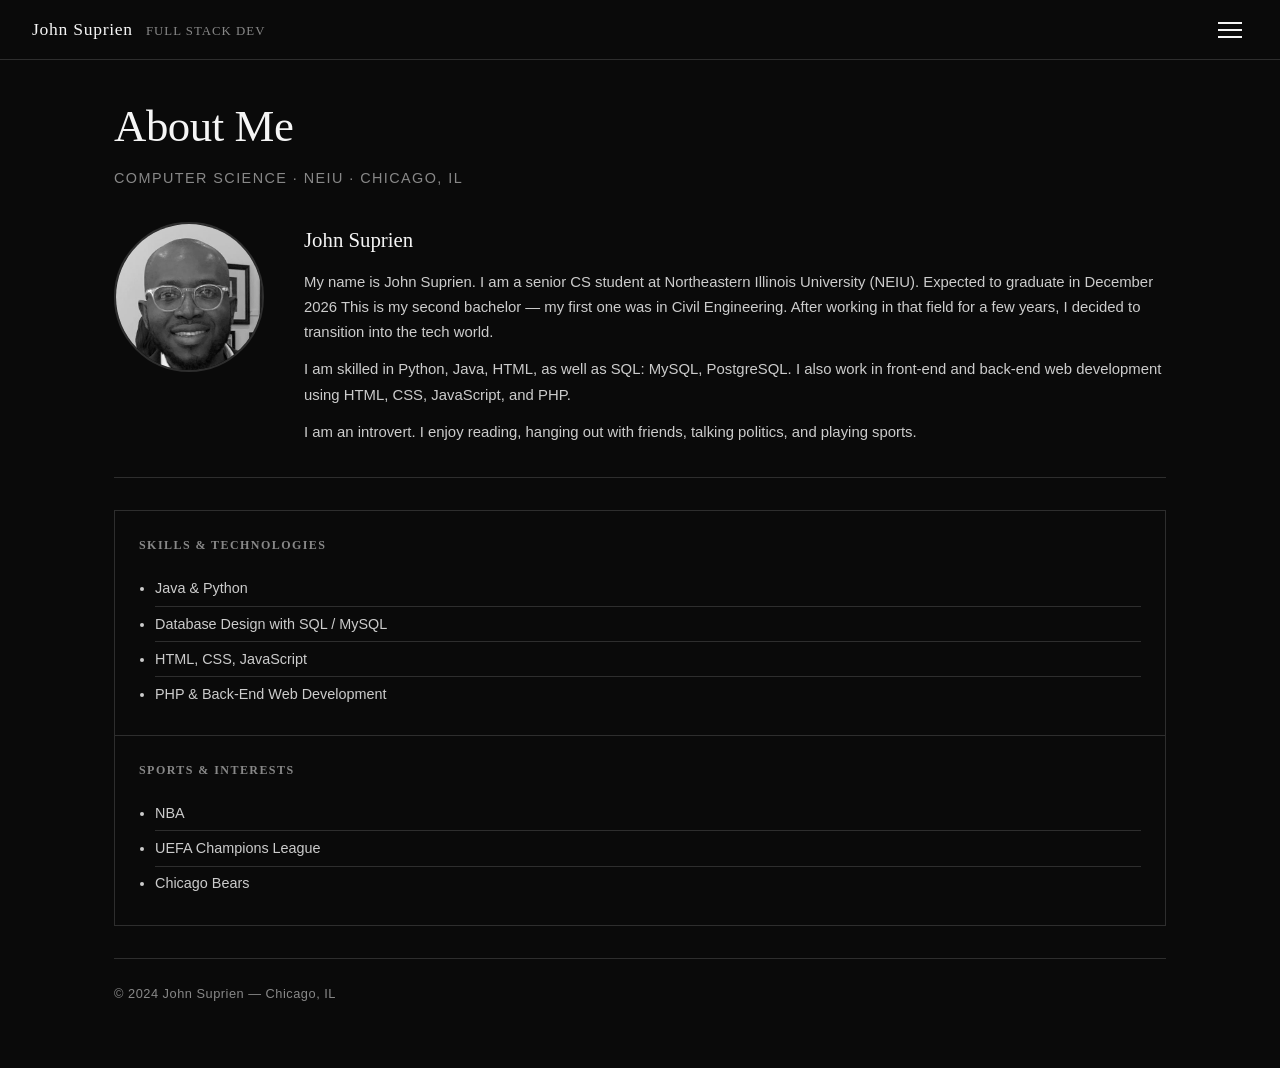
==== commit 57adf178: "update about me" ====
--- a/About_me.html
+++ b/About_me.html
@@ -45,8 +45,8 @@
     <img class="profile-photo" src="Images/John.jpeg" alt="John Suprien" />
     <div class="bio-text">
       <h2>John Suprien</h2>
-      <p>My name is John Suprien. I am a student at Northeastern Illinois University (NEIU) majoring in Computer Science. This is my second bachelor — my first was in Civil Engineering. After working in that field for a few years, I decided to transition into the tech world.</p>
-      <p>I am skilled in Python and Java programming, as well as relational databases like SQL and MySQL. I also work in front-end and back-end web development using HTML, CSS, JavaScript, and PHP.</p>
+      <p>My name is John Suprien. I am a senior CS student at Northeastern Illinois University (NEIU). Expected to graduate in December 2026 This is my second bachelor — my first one was in Civil Engineering. After working in that field for a few years, I decided to transition into the tech world.</p>
+      <p>I am skilled in Python, Java, HTML, as well as SQL: MySQL, PostgreSQL. I also work in front-end and back-end web development using HTML, CSS, JavaScript, and PHP.</p>
       <p>I am an introvert. I enjoy reading, hanging out with friends, talking politics, and playing sports.</p>
     </div>
   </section>
@@ -56,7 +56,7 @@
     <div class="about-card">
       <h3>Skills &amp; Technologies</h3>
       <ul>
-        <li>Java &amp; Python Programming</li>
+        <li>Java &amp; Python </li>
         <li>Database Design with SQL / MySQL</li>
         <li>HTML, CSS, JavaScript</li>
         <li>PHP &amp; Back-End Web Development</li>
--- a/my_page_layout.css
+++ b/my_page_layout.css
@@ -255,10 +255,7 @@
   letter-spacing: 0.04em;
 }
 
-/* ── RESPONSIVE ─────────────────────────────────────── */
-@media (max-width: 700px) {
-  .page-wrapper { grid-template-columns: 1fr; }
-  .main-content, .right-sidebar { grid-column: 1; }
+.main-content, .right-sidebar { grid-column: 1; }
 }
 
 /* ════════════════════════════════════════════════════════
@@ -450,8 +447,110 @@
 
 .form-message.error { border-color: #666; color: #ff9999; }
 
-/* ── RESPONSIVE (all pages) ─────────────────────────── */
-@media (max-width: 700px) {
-  .intro-section { flex-direction: column; align-items: center; text-align: center; }
-  .about-grid { grid-template-columns: 1fr; }
-}
+.about-grid { grid-template-columns: 1fr; }
+}
+
+/* ════════════════════════════════════════════════════════
+   RESPONSIVE — ALL PAGES
+   ════════════════════════════════════════════════════════ */
+
+/* Tablet (768px and below) */
+@media (max-width: 768px) {
+  .page-wrapper {
+    grid-template-columns: 1fr;
+    padding: 1.5rem 1.25rem 3rem;
+  }
+
+  .main-content,
+  .right-sidebar {
+    grid-column: 1;
+  }
+
+  .right-sidebar {
+    display: grid;
+    grid-template-columns: 1fr 1fr;
+    gap: 1rem;
+  }
+
+  .sidebar-card {
+    margin-bottom: 0;
+  }
+
+  .projects-grid {
+    grid-template-columns: 1fr 1fr;
+  }
+
+  .about-grid {
+    grid-template-columns: 1fr 1fr;
+  }
+}
+
+/* Mobile (480px and below) */
+@media (max-width: 480px) {
+  .site-header {
+    padding: 0 1rem;
+  }
+
+  .page-wrapper {
+    padding: 1.25rem 1rem 2.5rem;
+  }
+
+  .hero h1,
+  .about-hero h1,
+  .contact-hero h1 {
+    font-size: 1.6rem;
+  }
+
+  .projects-grid {
+    grid-template-columns: 1fr;
+  }
+
+  .about-grid {
+    grid-template-columns: 1fr;
+  }
+
+  .right-sidebar {
+    display: block;
+  }
+
+  .sidebar-card {
+    margin-bottom: 1rem;
+  }
+
+  .intro-section {
+    flex-direction: column;
+    align-items: center;
+    text-align: center;
+  }
+
+  .profile-photo {
+    width: 110px;
+    height: 110px;
+  }
+
+  .btn-submit {
+    width: 100%;
+    text-align: center;
+  }
+}
+
+/* Small mobile (360px and below) */
+@media (max-width: 360px) {
+  .site-header .brand span {
+    display: none;
+  }
+
+  .hero h1,
+  .about-hero h1,
+  .contact-hero h1 {
+    font-size: 1.35rem;
+  }
+
+  .section-title {
+    font-size: 1rem;
+  }
+
+  .summary-list li {
+    font-size: 0.85rem;
+  }
+}
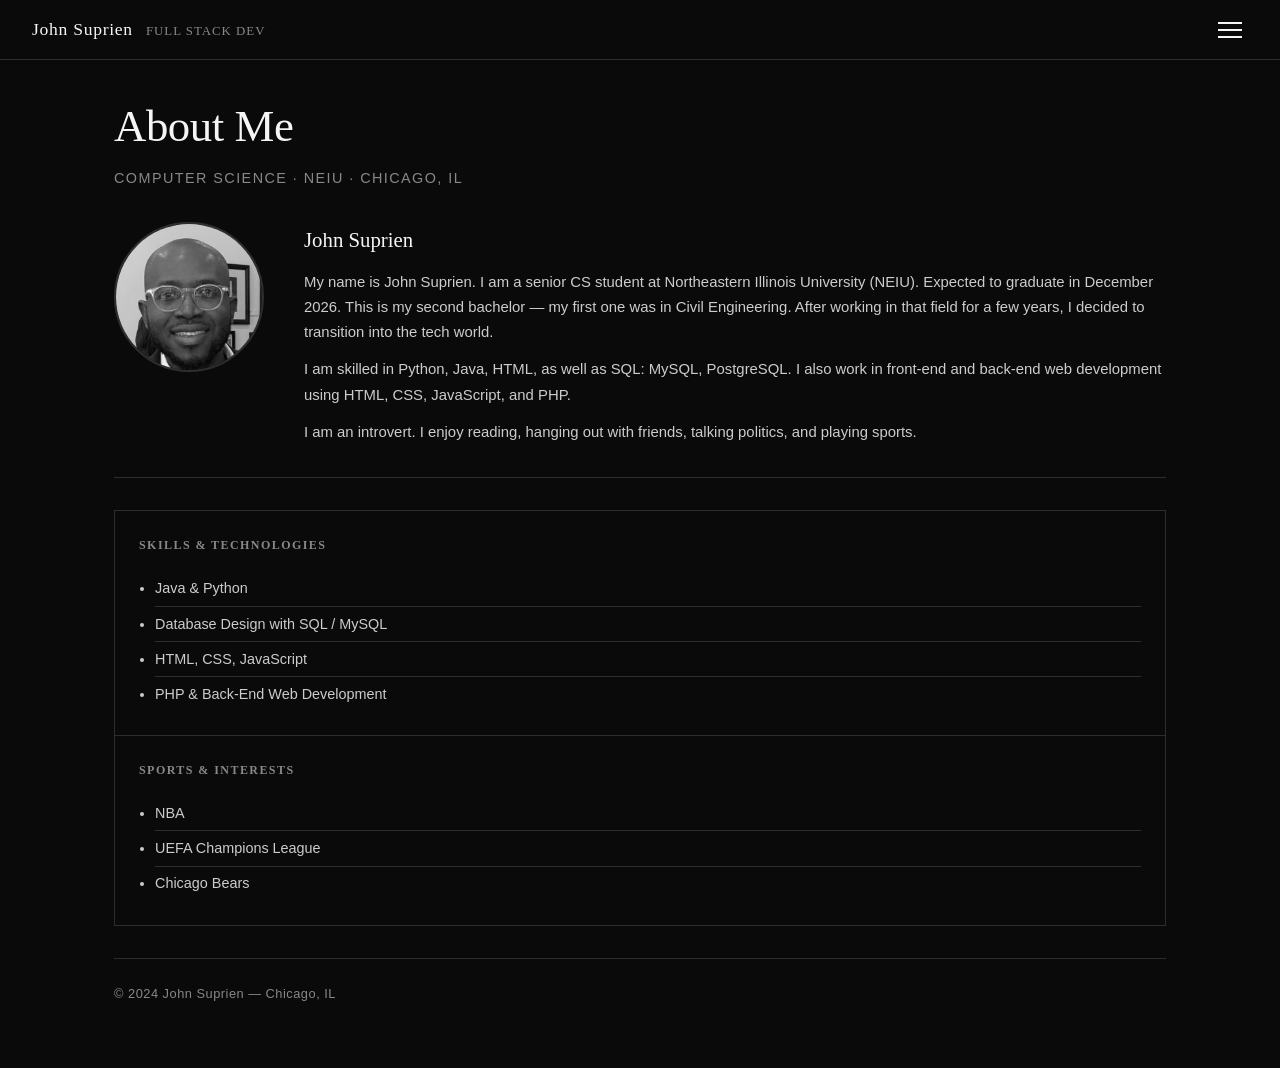
==== commit 5192dc8a: "update text in about me" ====
--- a/About_me.html
+++ b/About_me.html
@@ -45,7 +45,7 @@
     <img class="profile-photo" src="Images/John.jpeg" alt="John Suprien" />
     <div class="bio-text">
       <h2>John Suprien</h2>
-      <p>My name is John Suprien. I am a senior CS student at Northeastern Illinois University (NEIU). Expected to graduate in December 2026 This is my second bachelor — my first one was in Civil Engineering. After working in that field for a few years, I decided to transition into the tech world.</p>
+      <p>My name is John Suprien. I am a senior CS student at Northeastern Illinois University (NEIU). Expected to graduate in December 2026. This is my second bachelor — my first one was in Civil Engineering. After working in that field for a few years, I decided to transition into the tech world.</p>
       <p>I am skilled in Python, Java, HTML, as well as SQL: MySQL, PostgreSQL. I also work in front-end and back-end web development using HTML, CSS, JavaScript, and PHP.</p>
       <p>I am an introvert. I enjoy reading, hanging out with friends, talking politics, and playing sports.</p>
     </div>
